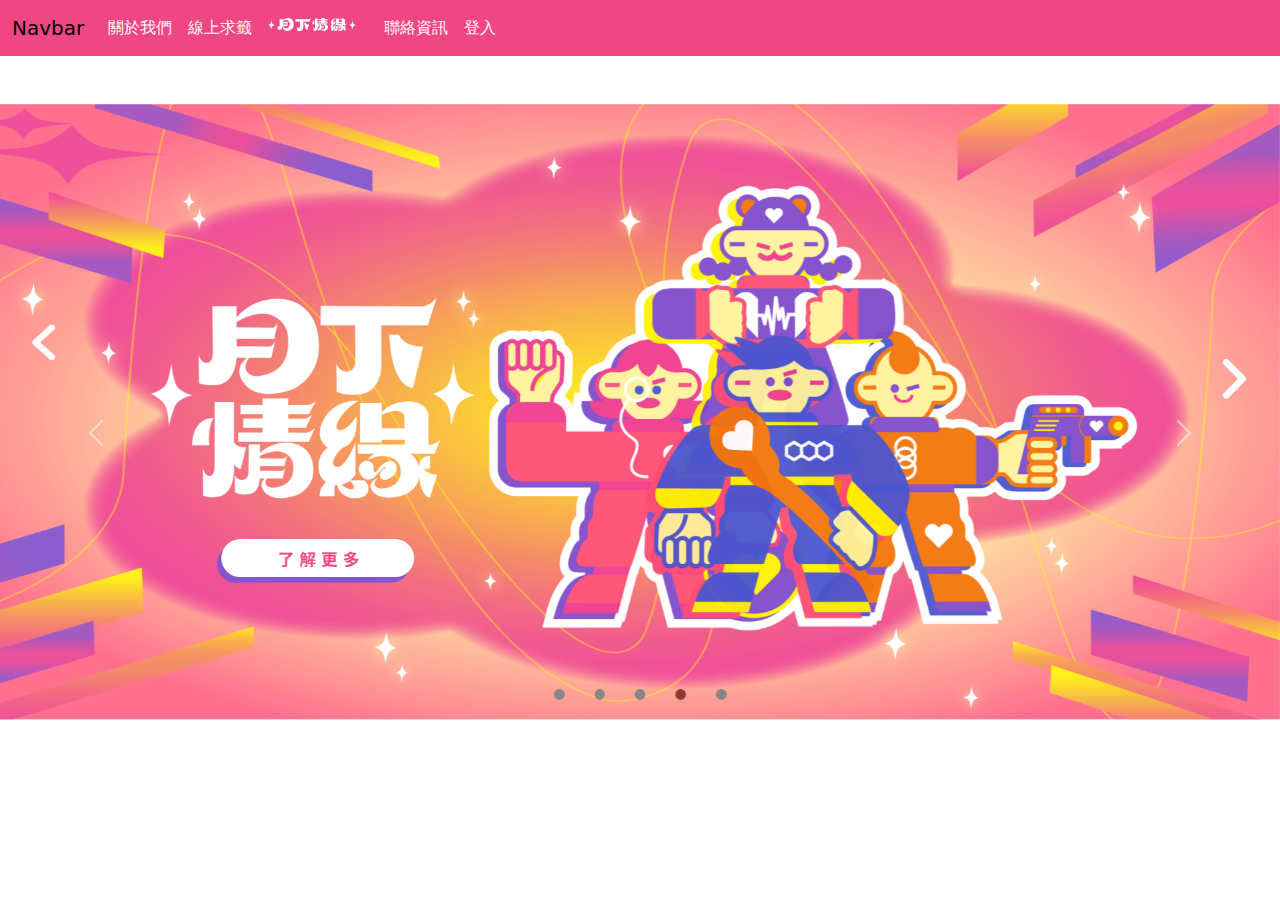
==== index.html @ dddad53a "add png" ====
<!DOCTYPE html>
<html lang="en">
<!--bookstarp css-->
<head>
    <meta charset="UTF-8">
    <meta name="viewport" content="width=device-width, initial-scale=1.0">
    <link href="https://cdn.jsdelivr.net/npm/bootstrap@5.3.3/dist/css/bootstrap.min.css" rel="stylesheet" integrity="sha384-QWTKZyjpPEjISv5WaRU9OFeRpok6YctnYmDr5pNlyT2bRjXh0JMhjY6hW+ALEwIH" crossorigin="anonymous">
    <title>月下情緣</title>
</head>
<!--客製化css-->
<link href="./css/udermoon.css" rel="stylesheet"
<body>
    <!--導覽列/去bookstrap複製component的navbar-->
    <nav class="navbar navbar-expand-lg bg-body-tertiary">
        <div class="container-fluid">
            <!--導覽列放logo的位置複製下面這行<a class="navbar-brand" href="#">Navbar</a>-->
          <a class="navbar-brand" href="#">Navbar</a>
          <button class="navbar-toggler" type="button" data-bs-toggle="collapse" data-bs-target="#navbarNav" aria-controls="navbarNav" aria-expanded="false" aria-label="Toggle navigation">
            <span class="navbar-toggler-icon"></span>
          </button>
          <div class="collapse navbar-collapse" id="navbarNav">
            <ul class="navbar-nav">
              <li class="nav-item">
                <a class="nav-link active" aria-current="page" href="#">關於我們</a>
              </li>
              <li class="nav-item">
                <a class="nav-link" href="#">線上求籤</a>
              </li>
              <li class="nav-item">
                 <!--導覽列放logo的位置複製下面這行<a class="navbar-brand" href="#">Navbar</a>-->
                <a class="navbar-brand" href="#"><img src="./img/月下情緣.png" alt=""></a>
              </li>
              <li class="nav-item">
                <a class="nav-link" href="#">聯絡資訊</a>
              </li>
              <li class="nav-item">
                <a class="nav-link" href="#">登入</a>
              </li>
            </ul>
          </div>
        </div>
      </nav>
    <!--輪播/去bookstrp複製component的carousel 然後要讓他可以動起來-->
    <div id="carouselExample" class="carousel slide">
        <div class="carousel-inner">
          <div class="carousel-item active">
            <img src="./img/輪播1.png" class="d-block w-100" alt="...">
          </div>
          <div class="carousel-item">
            <img src="./img/腳色介紹bg.png" class="d-block w-100" alt="...">
          </div>
          <div class="carousel-item">
            <img src="./img/海報吊著.png" class="d-block w-100" alt="...">
          </div>
        </div>
        <button class="carousel-control-prev" type="button" data-bs-target="#carouselExample" data-bs-slide="prev">
          <span class="carousel-control-prev-icon" aria-hidden="true"></span>
          <span class="visually-hidden">Previous</span>
        </button>
        <button class="carousel-control-next" type="button" data-bs-target="#carouselExample" data-bs-slide="next">
          <span class="carousel-control-next-icon" aria-hidden="true"></span>
          <span class="visually-hidden">Next</span>
        </button>
      </div>
      <script src="https://cdn.jsdelivr.net/npm/bootstrap@5.3.3/dist/js/bootstrap.bundle.min.js" integrity="sha384-YvpcrYf0tY3lHB60NNkmXc5s9fDVZLESaAA55NDzOxhy9GkcIdslK1eN7N6jIeHz" crossorigin="anonymous"></script>
</body>
</html>
---- css/udermoon.css ----
/*到網頁檢視複製 背景顏色套用必須使用!important才會出現*/
.bg-body-tertiary{
   background-color: rgba(239, 71, 132, 1)!important
  }
  .navbar-expand-lg .navbar-nav .nav-link {color: floralwhite }
  .navbar-brand img{
    width: 100px;
  }
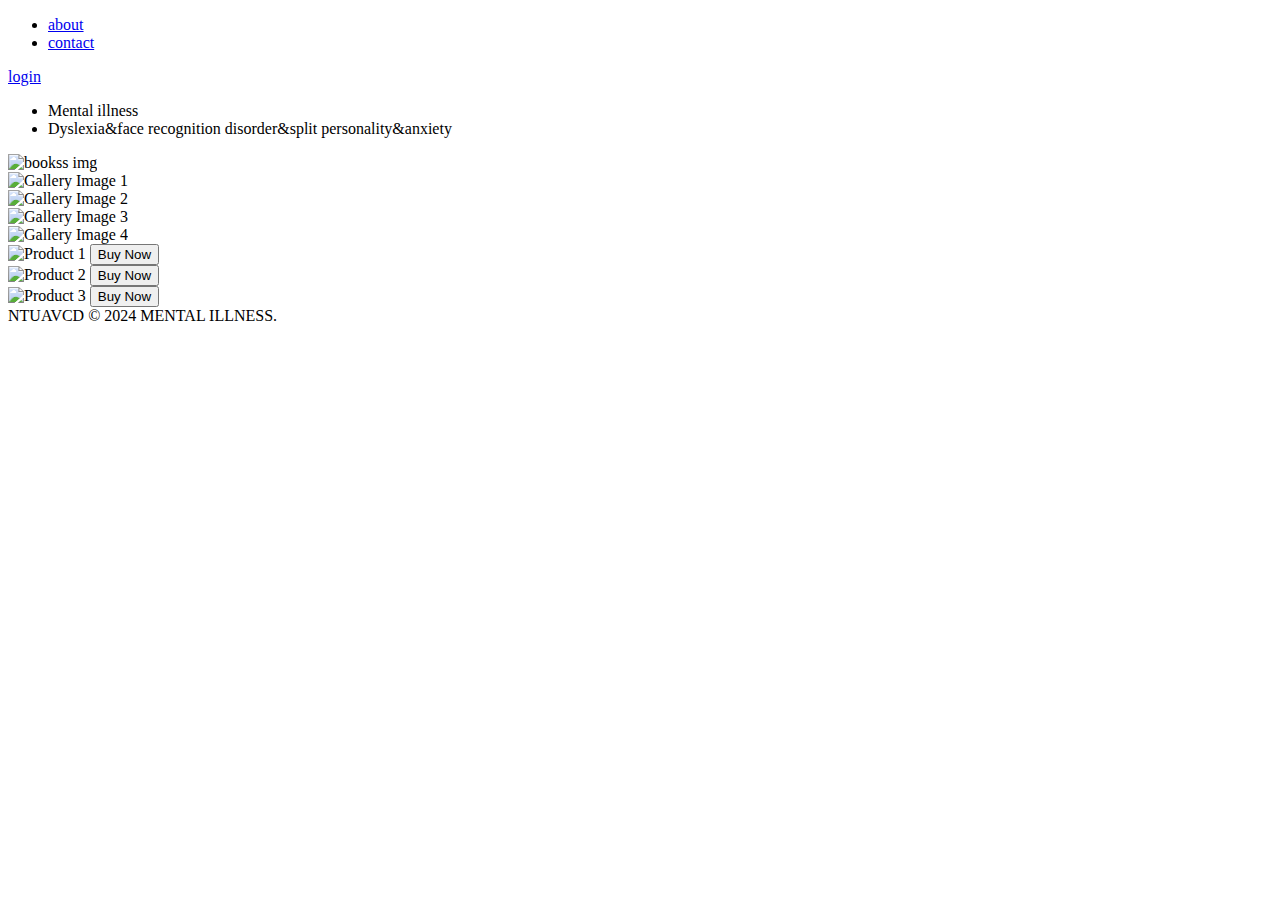
==== commit 61747291: "Add files via upload" ====
--- a/index.html
+++ b/index.html
@@ -1,67 +1,93 @@
-<!DOCTYPE html>
-<html lang="en">
-<!--bookstarp css-->
-<head>
-    <meta charset="UTF-8">
-    <meta name="viewport" content="width=device-width, initial-scale=1.0">
-    <link href="https://cdn.jsdelivr.net/npm/bootstrap@5.3.3/dist/css/bootstrap.min.css" rel="stylesheet" integrity="sha384-QWTKZyjpPEjISv5WaRU9OFeRpok6YctnYmDr5pNlyT2bRjXh0JMhjY6hW+ALEwIH" crossorigin="anonymous">
-    <title>月下情緣</title>
-</head>
-<!--客製化css-->
-<link href="./css/udermoon.css" rel="stylesheet"
-<body>
-    <!--導覽列/去bookstrap複製component的navbar-->
-    <nav class="navbar navbar-expand-lg bg-body-tertiary">
-        <div class="container-fluid">
-            <!--導覽列放logo的位置複製下面這行<a class="navbar-brand" href="#">Navbar</a>-->
-          <a class="navbar-brand" href="#">Navbar</a>
-          <button class="navbar-toggler" type="button" data-bs-toggle="collapse" data-bs-target="#navbarNav" aria-controls="navbarNav" aria-expanded="false" aria-label="Toggle navigation">
-            <span class="navbar-toggler-icon"></span>
-          </button>
-          <div class="collapse navbar-collapse" id="navbarNav">
-            <ul class="navbar-nav">
-              <li class="nav-item">
-                <a class="nav-link active" aria-current="page" href="#">關於我們</a>
-              </li>
-              <li class="nav-item">
-                <a class="nav-link" href="#">線上求籤</a>
-              </li>
-              <li class="nav-item">
-                 <!--導覽列放logo的位置複製下面這行<a class="navbar-brand" href="#">Navbar</a>-->
-                <a class="navbar-brand" href="#"><img src="./img/月下情緣.png" alt=""></a>
-              </li>
-              <li class="nav-item">
-                <a class="nav-link" href="#">聯絡資訊</a>
-              </li>
-              <li class="nav-item">
-                <a class="nav-link" href="#">登入</a>
-              </li>
-            </ul>
-          </div>
-        </div>
-      </nav>
-    <!--輪播/去bookstrp複製component的carousel 然後要讓他可以動起來-->
-    <div id="carouselExample" class="carousel slide">
-        <div class="carousel-inner">
-          <div class="carousel-item active">
-            <img src="./img/輪播1.png" class="d-block w-100" alt="...">
-          </div>
-          <div class="carousel-item">
-            <img src="./img/腳色介紹bg.png" class="d-block w-100" alt="...">
-          </div>
-          <div class="carousel-item">
-            <img src="./img/海報吊著.png" class="d-block w-100" alt="...">
-          </div>
-        </div>
-        <button class="carousel-control-prev" type="button" data-bs-target="#carouselExample" data-bs-slide="prev">
-          <span class="carousel-control-prev-icon" aria-hidden="true"></span>
-          <span class="visually-hidden">Previous</span>
-        </button>
-        <button class="carousel-control-next" type="button" data-bs-target="#carouselExample" data-bs-slide="next">
-          <span class="carousel-control-next-icon" aria-hidden="true"></span>
-          <span class="visually-hidden">Next</span>
-        </button>
-      </div>
-      <script src="https://cdn.jsdelivr.net/npm/bootstrap@5.3.3/dist/js/bootstrap.bundle.min.js" integrity="sha384-YvpcrYf0tY3lHB60NNkmXc5s9fDVZLESaAA55NDzOxhy9GkcIdslK1eN7N6jIeHz" crossorigin="anonymous"></script>
-</body>
+<!DOCTYPE html>
+<html lang="zh-TW">
+<head>
+    <meta charset="UTF-8">
+    <meta http-equiv="X-UA-Compatible" content="IE=edge">
+    <meta name="viewport" content="width=device-width, initial-scale=1.0">
+
+    <title>11150613</title>
+    <link rel="stylesheet" type="text/css" href="./style/style.css"/>
+</head>
+<body>
+<div class="wrap">
+    <!-- header start -->
+    <div class="banner" style="background-image: url(./img/011.png);">
+        <div class="nav backdrop-blur">
+            <div class="nav-container">
+                <a href="#!"  class="logo" style="background-image: url(./img/logo_.png);"></a>
+                <div class="logo-word" style="background-image: url(./img/logo-word_1.png);"></div>
+                <ul>
+                 <li><a href="#!">about</a></li>
+                 <li><a href="#!">contact</a></li>
+                </ul>	
+
+                <a href="#!" class="sign-up"><div class="emember" style="background-image: url(./img/login_1.png);"></div>login</a>
+            </div>
+        </div>
+        <ul class="description">
+     <li>Mental illness</li>
+     <li>Dyslexia&face recognition disorder&split personality&anxiety</li>
+    
+    </div>
+</div>
+    <!-- header end -->
+ 
+    <!-- logo start -->
+<div class="logo-big" style="background-image: url(./img/logo-word_1.png) ;"></div>
+    <!-- logo end -->
+
+    <!--intro-->   
+    <section class="bookss">
+      <div class="all book"> <img src="./img/bookss.png" alt="bookss img"></div>
+      </section>
+    <!--intro end -->
+
+
+    <!-- intro-1-->
+    <section class="gallery">
+        <div class="image-container-left">
+            <img src="img/Group 1.png" alt="Gallery Image 1">
+        </div>
+        <div class="image-container-right">
+            <img src="img/Group 2.png" alt="Gallery Image 2">
+        </div>
+        <div class="image-container-left">
+            <img src="img/Group 3.png" alt="Gallery Image 3">
+        </div>
+        <div class="image-container-right">
+            <img src="img/Group 4.png" alt="Gallery Image 4">
+        </div>
+    </section>
+     <!-- intro-1end-->
+   <!-- Product Section -->
+   <section class="products">
+    <div class="product">
+        <img src="img/product1.png" alt="Product 1">
+        <button>Buy Now</button>
+    </div>
+    <div class="product">
+        <img src="img/product2.png" alt="Product 2">
+        <button>Buy Now</button>
+    </div>
+    <div class="product">
+        <img src="img/procuct3.png" alt="Product 3">
+        <button>Buy Now</button>
+    </div>
+</section>
+<!-- Product Section end -->
+
+    <!-- footer start -->
+<div class="footer">
+<div class="footer-container">
+    <div class="copyright"> NTUAVCD © 2024 MENTAL ILLNESS.</div>
+    <div class="social-md">
+        <a href="#!" class="icon-web" style="background-image: url(./img/EARTH_工作區域\ 1.png);"></a>
+        <a href="#!" class="icon-ig" style="background-image: url(./img/insta_工作區域\ 1.png);"></a>
+        <a href="#!" class="icon-facebook" style="background-image: url(./img/fb_工作區域\ 1.png);"></a>
+    </div>
+</div>
+</div>
+    <!-- footer end -->
+
+</body>
 </html>